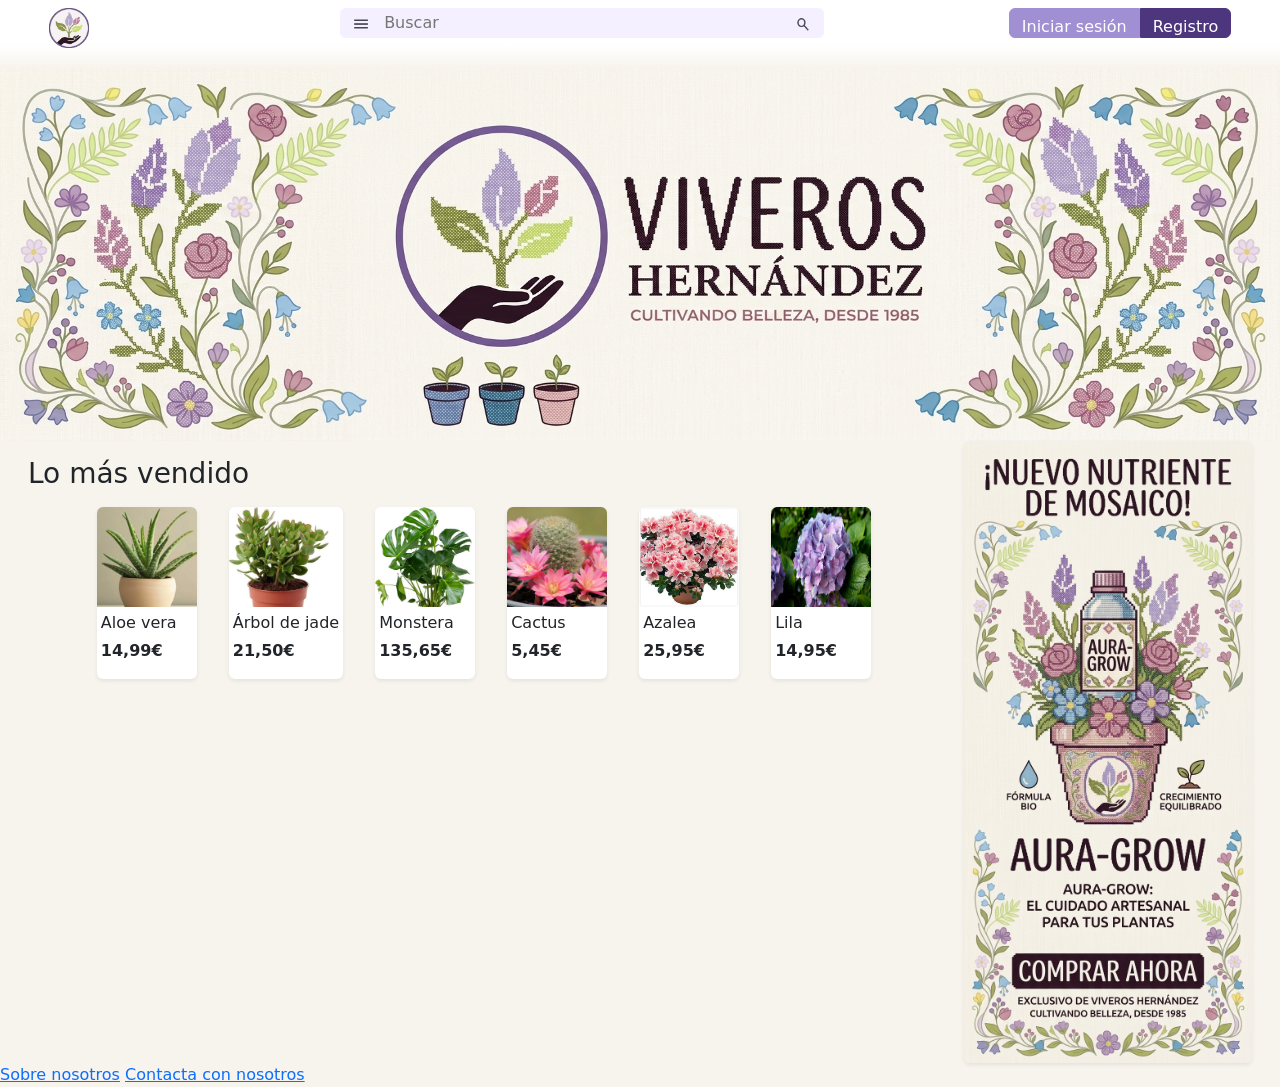
==== index.html @ 1ac14603 "segundo commit" ====
<!DOCTYPE html>
<html lang="es">

<head>
    <meta charset="UTF-8">
    <meta name="viewport" content="width=device-width, initial-scale=1.0">
    <title>Viveros Hernandez</title>
    <link rel="stylesheet" href="scss/styles.css">
</head>

<body>
    <header class="">
        <div id="header-content" class="d-inline-flex w-100 m-0 pt-2 justify-content-center">
            <div class="d-flex col-1">
                <img src="img/logo.png" id="logo" alt="logo">
            </div>
            <div id="search-bar" class="d-flex col-8 justify-content-center">
                <search>
                    <form action="" class="d-flex">
                        <button id="btn-burger" class="search-bar-item border-0 rounded-start" alt="menú desplegable">
                            <img src="img/burger.png" width="30" height="30">
                        </button>
                        <input id="input-search" type="text" placeholder="Buscar" class="search-bar-item border-0">
                        <button id="btn-search" class="search-bar-item border-0 rounded-end" alt="botón de búsqueda">
                            <img src="img/lupa.png" width="30" height="30">
                        </button>
                    </form>
                </search>
            </div>
            <div class="d-flex">
                <button class="btn btn-secondary rounded-end-0">Iniciar sesión</button>
                <button class="btn btn-primary rounded-start-0">Registro</button>
            </div>
        </div>
    </header>
    <main>
        <img src="img/index.jpeg" alt="VIVEROS HERNÁNDEZ. Cultivando belleza, desde 1985" width="100%" class="m-0">
        <div class="row mx-3">
            <div class="col-9">
                <section id="best-sold">
                    <h3 class="mb-0 pt-3">Lo más vendido</h3>
                    <div  class="d-flex flex-wrap justify-content-center">
                        <article class="product-card rounded shadow-sm m-3">
                            <!--TODO: typescript meter alt con el nombre del producto-->
                            <img class="rounded-top img-card" src="img/aloe-vera.png" alt="" width="100" height="100">
                            <p class="p-1 pb-0 mb-1">Aloe vera</p>
                            <p class="px-1 fw-bold">14,99€</p>
                        </article>
                        <article class="product-card rounded shadow-sm m-3">
                            <img class="rounded-top" src="img/arbol-jade.png" alt="" width="100" height="100">
                            <p class="p-1 pb-0 mb-1">Árbol de jade</p>
                            <p class="px-1 mt-0 fw-bold">21,50€</p>
                        </article>
                        <article class="product-card rounded shadow-sm m-3">
                            <img class="rounded-top img-card" src="img/monstera.png" alt="" width="100" height="100">
                            <p class="p-1 pb-0 mb-1">Monstera</p>
                            <p class="px-1 fw-bold">135,65€</p>
                        </article>
                        <article class="product-card rounded shadow-sm m-3">
                            <img class="rounded-top" src="img/cactus.png" alt="" width="100" height="100">
                            <p class="p-1 pb-0 mb-1">Cactus</p>
                            <p class="px-1 fw-bold">5,45€</p>
                        </article>
                        <article class="product-card rounded shadow-sm m-3">
                            <img class="rounded-top img-card" src="img/azalea.png" alt="" width="100" height="100">
                            <p class="p-1 pb-0 mb-1">Azalea</p>
                            <p class="px-1 fw-bold">25,95€</p>
                        </article>
                        <article class="product-card rounded shadow-sm m-3">
                            <img class="rounded-top" src="img/lila.jpg" alt="" width="100" height="100">
                            <p class="p-1 pb-0 mb-1">Lila</p>
                            <p class="px-1 fw-bold">14,95€</p>
                        </article>
                    </div>
                </section>
            </div>
            <div class="col-3">
                <aside>
                    <a href="">
                        <img src="img/add.jpeg" alt="anuncio" class="img-fluid shadow-sm rounded">
                    </a>
                </aside>
            </div>
        </div>
    </main>
    <footer>
        <a href="">Sobre nosotros</a>
        <a href="">Contacta con nosotros</a>
    </footer>
    <script></script>
</body>

</html>
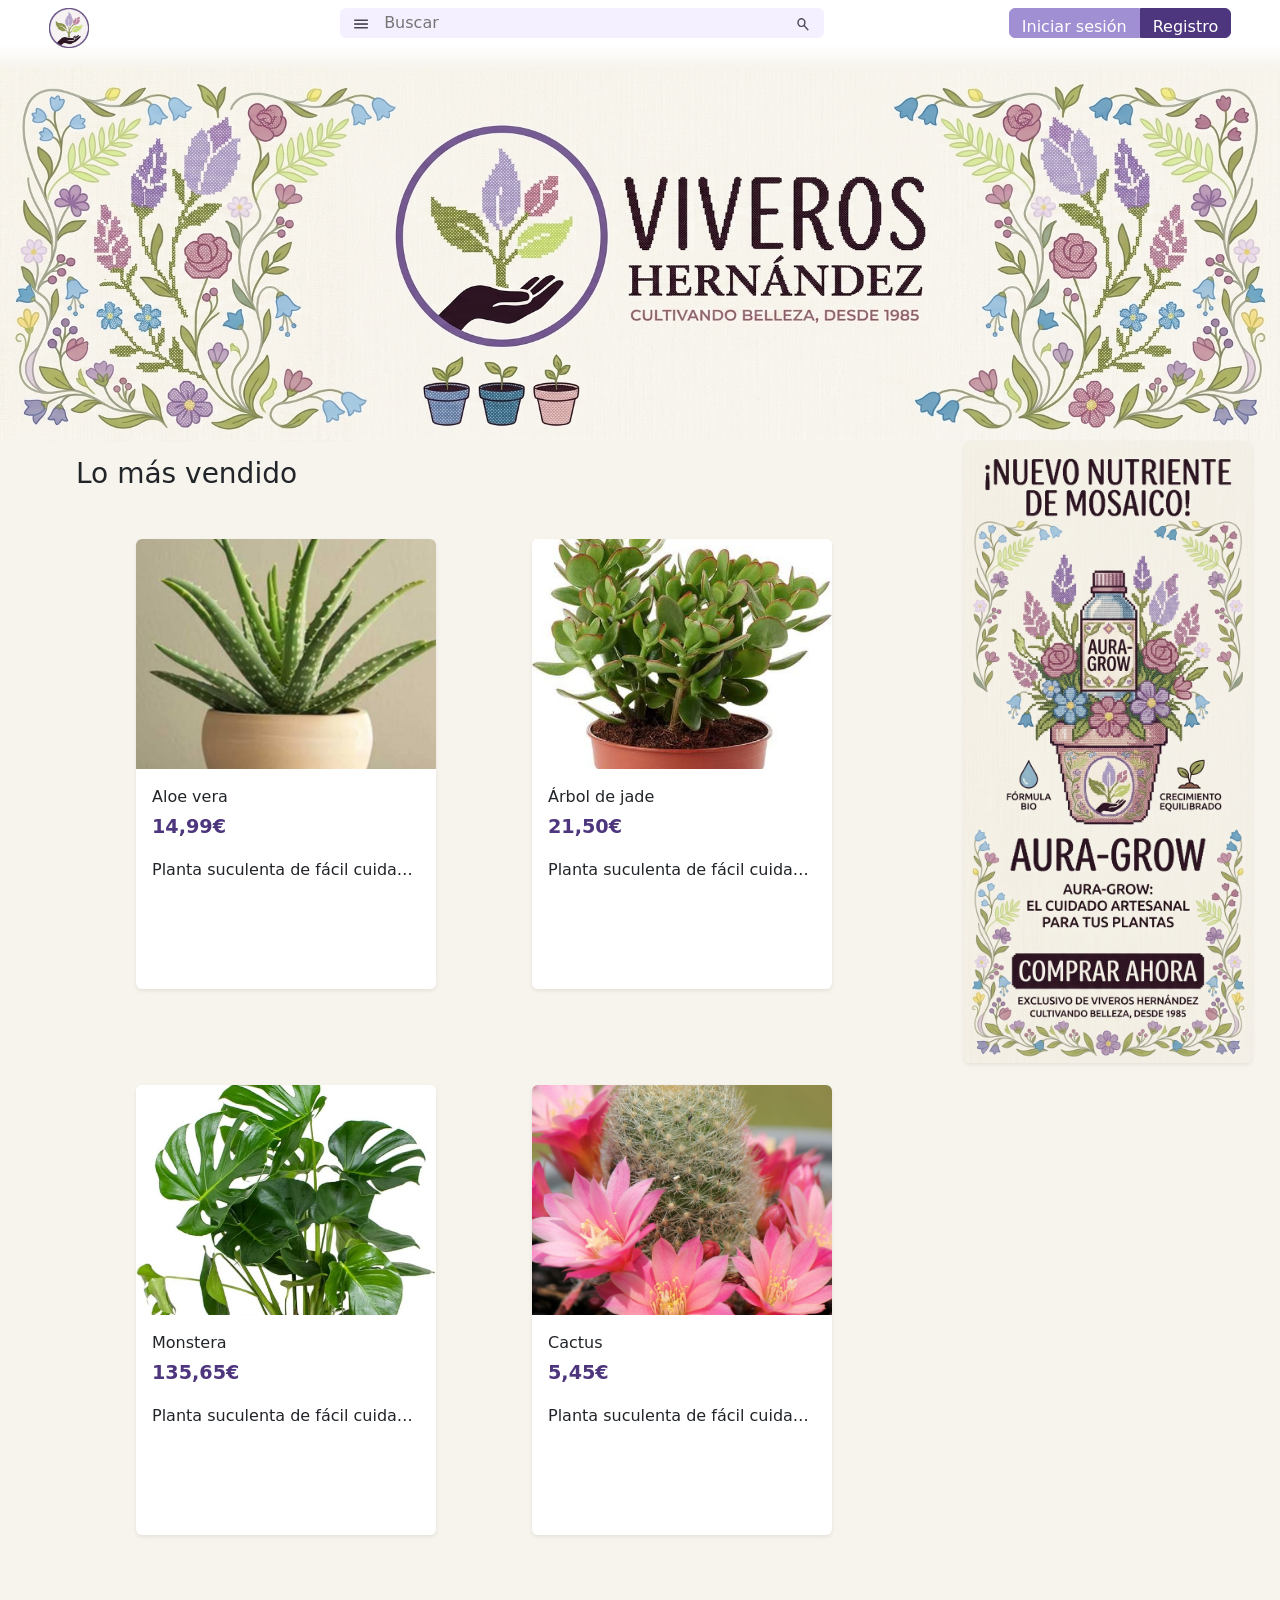
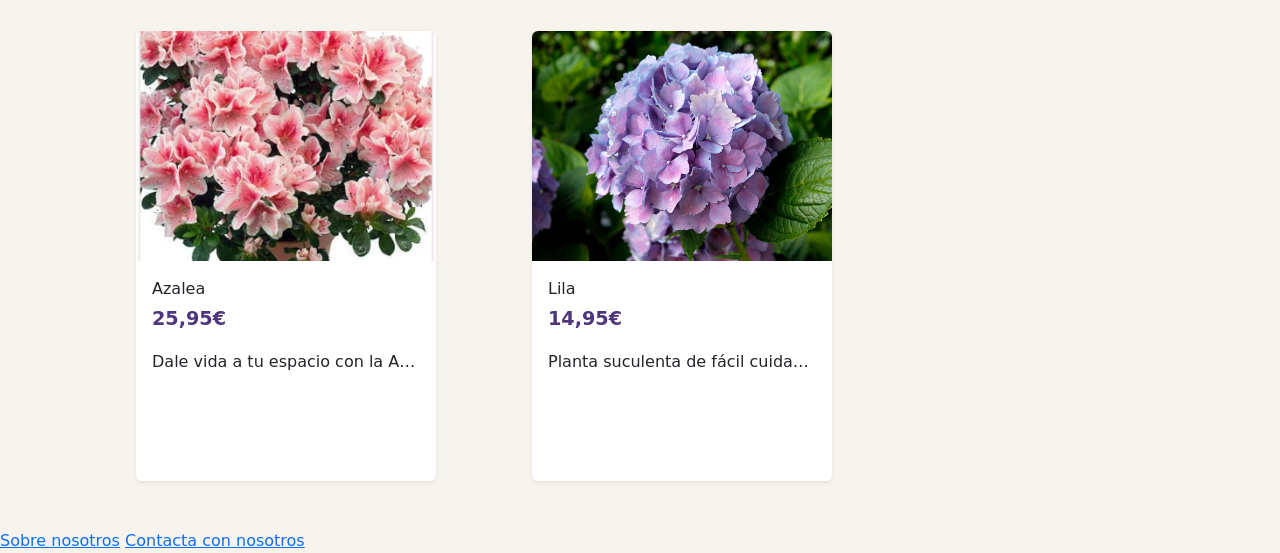
==== commit ee1cf4cd: "tercer commit" ====
--- a/index.html
+++ b/index.html
@@ -38,38 +38,45 @@
         <div class="row mx-3">
             <div class="col-9">
                 <section id="best-sold">
-                    <h3 class="mb-0 pt-3">Lo más vendido</h3>
-                    <div  class="d-flex flex-wrap justify-content-center">
-                        <article class="product-card rounded shadow-sm m-3">
+                    <h3 class="mb-0 ps-5 pt-3">Lo más vendido</h3>
+                    <div class="d-flex flex-wrap justify-content-center">
+                        <article class="product-card rounded shadow-sm m-5">
                             <!--TODO: typescript meter alt con el nombre del producto-->
                             <img class="rounded-top img-card" src="img/aloe-vera.png" alt="" width="100" height="100">
-                            <p class="p-1 pb-0 mb-1">Aloe vera</p>
-                            <p class="px-1 fw-bold">14,99€</p>
+                            <p class="p-3 pb-0 mb-1 card-title">Aloe vera</p>
+                            <p class="px-3 fw-bold card-price">14,99€</p>
+                            <p class="px-3 pt-0 mb-0 text-truncate card-description">Planta suculenta de fácil cuidado, ideal para interiores y exteriores.</p>
                         </article>
-                        <article class="product-card rounded shadow-sm m-3">
-                            <img class="rounded-top" src="img/arbol-jade.png" alt="" width="100" height="100">
-                            <p class="p-1 pb-0 mb-1">Árbol de jade</p>
-                            <p class="px-1 mt-0 fw-bold">21,50€</p>
+                        <article class="product-card rounded shadow-sm m-5">
+                            <img class="rounded-top img-card" src="img/arbol-jade.png" alt="" width="100" height="100">
+                            <p class="p-3 pb-0 mb-1">Árbol de jade</p>
+                            <p class="px-3 fw-bold card-price">21,50€</p>
+                            <p class="px-3 pt-0 mb-0 text-truncate card-description">Planta suculenta de fácil cuidado, ideal para interiores y exteriores.</p>
                         </article>
-                        <article class="product-card rounded shadow-sm m-3">
+                        <article class="product-card rounded shadow-sm m-5">
                             <img class="rounded-top img-card" src="img/monstera.png" alt="" width="100" height="100">
-                            <p class="p-1 pb-0 mb-1">Monstera</p>
-                            <p class="px-1 fw-bold">135,65€</p>
+                            <p class="p-3 pb-0 mb-1 card-title">Monstera</p>
+                            <p class="px-3 fw-bold card-price">135,65€</p>
+                            <p class="px-3 pt-0 mb-0 text-truncate card-description">Planta suculenta de fácil cuidado, ideal para interiores y exteriores.</p>
                         </article>
-                        <article class="product-card rounded shadow-sm m-3">
+                        <article class="product-card rounded shadow-sm m-5">
                             <img class="rounded-top" src="img/cactus.png" alt="" width="100" height="100">
-                            <p class="p-1 pb-0 mb-1">Cactus</p>
-                            <p class="px-1 fw-bold">5,45€</p>
+                            <p class="p-3 pb-0 mb-1 card-title">Cactus</p>
+                            <p class="px-3 fw-bold card-price">5,45€</p>
+                            <p class="px-3 pt-0 mb-0 text-truncate card-description">Planta suculenta de fácil cuidado, ideal para interiores y exteriores.</p>
                         </article>
-                        <article class="product-card rounded shadow-sm m-3">
+                        <article class="product-card rounded shadow-sm m-5">
                             <img class="rounded-top img-card" src="img/azalea.png" alt="" width="100" height="100">
-                            <p class="p-1 pb-0 mb-1">Azalea</p>
-                            <p class="px-1 fw-bold">25,95€</p>
+                            <p class="p-3 pb-0 mb-1 card-title">Azalea</p>
+                            <p class="px-3 fw-bold card-price">25,95€</p>
+                            <p class="px-3 pt-0 mb-0 text-truncate card-description">Dale vida a tu espacio con la Azalea, una planta de floración abundante y colores vibrantes. Es perfecta tanto para terrazas y balcones como para interiores luminosos, destacando por su elegancia natural y su capacidad para
+                                transformar cualquier rincón.</p>
                         </article>
-                        <article class="product-card rounded shadow-sm m-3">
+                        <article class="product-card rounded shadow-sm m-5">
                             <img class="rounded-top" src="img/lila.jpg" alt="" width="100" height="100">
-                            <p class="p-1 pb-0 mb-1">Lila</p>
-                            <p class="px-1 fw-bold">14,95€</p>
+                            <p class="p-3 pb-0 mb-1 card-title">Lila</p>
+                            <p class="px-3 fw-bold card-price">14,95€</p>
+                            <p class="px-3 pt-0 mb-0 text-truncate card-description">Planta suculenta de fácil cuidado, ideal para interiores y exteriores.</p>
                         </article>
                     </div>
                 </section>
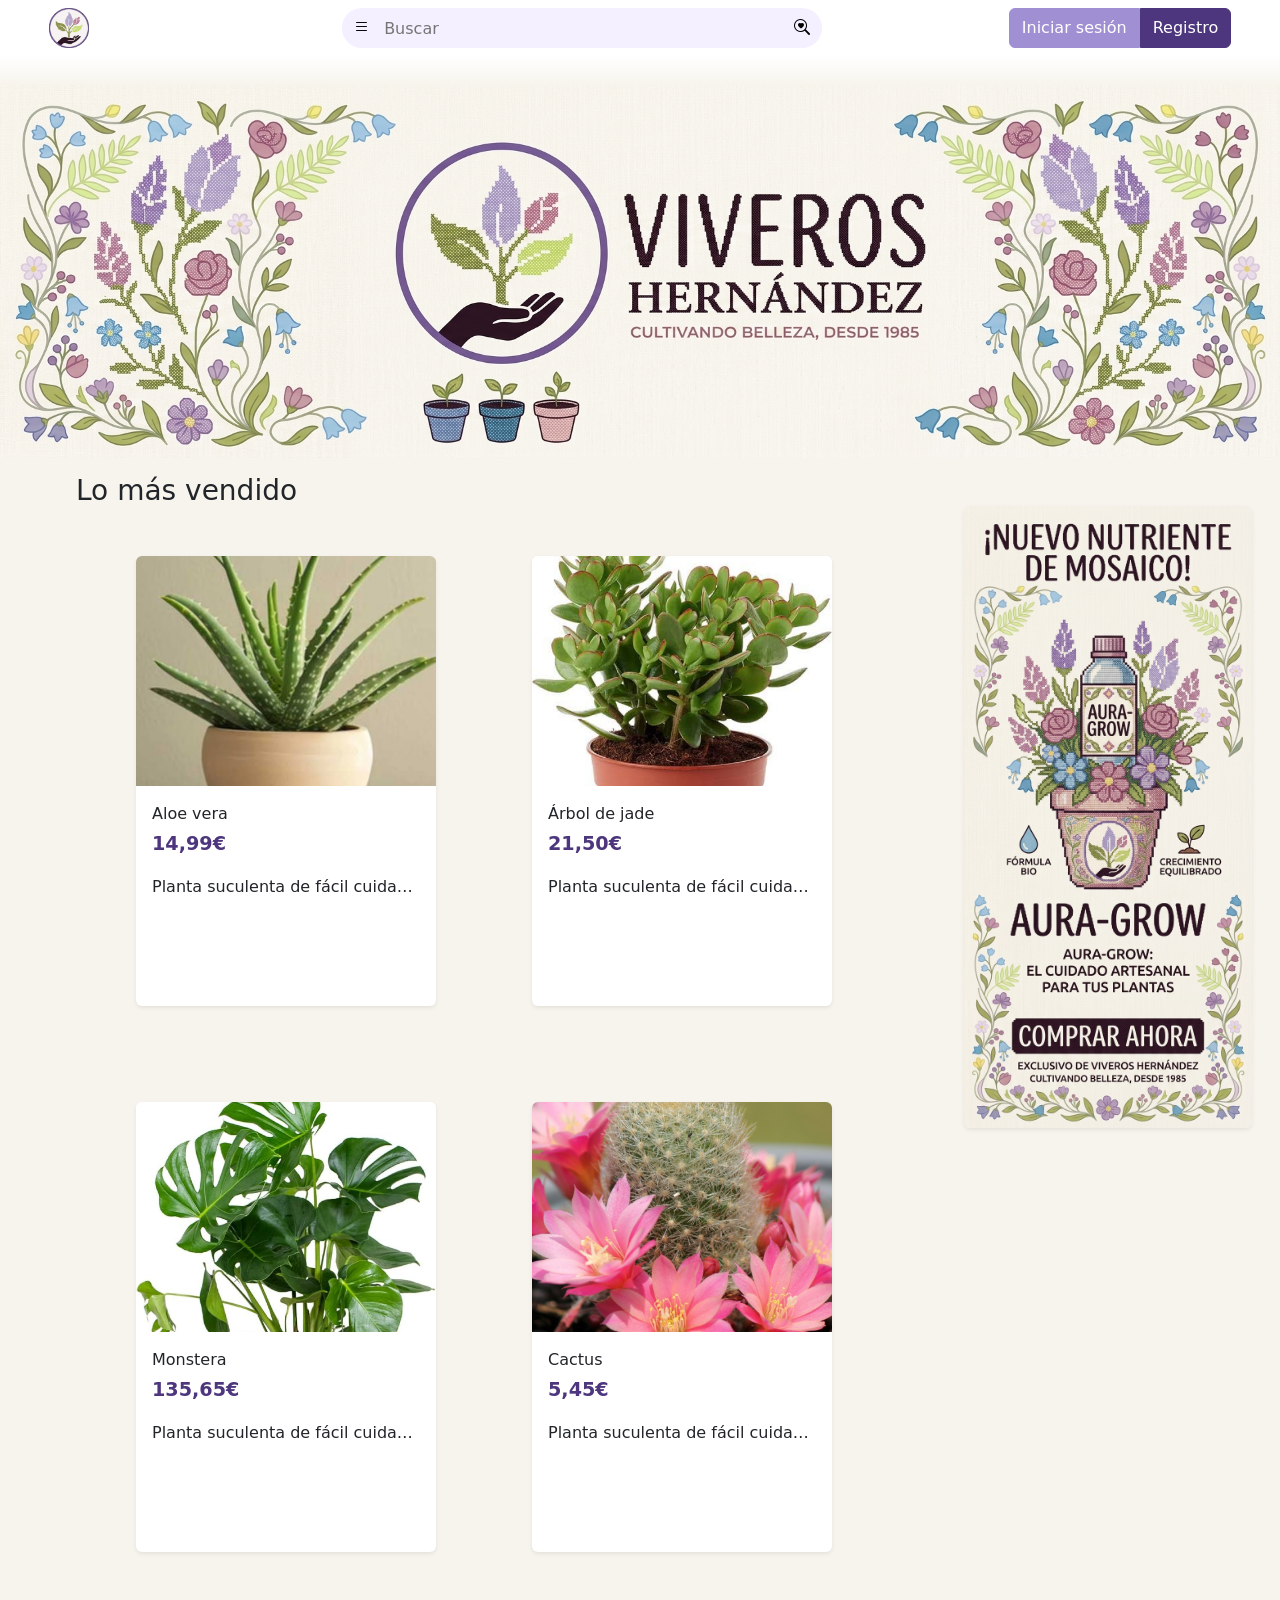
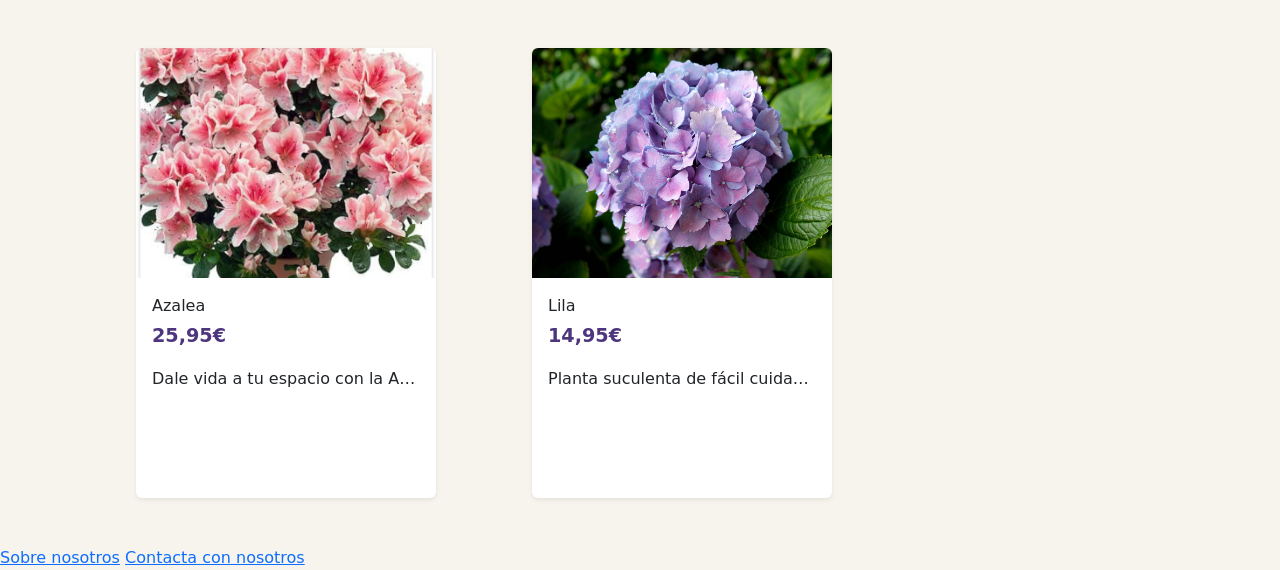
==== commit 71450f94: "index" ====
--- a/index.html
+++ b/index.html
@@ -5,33 +5,34 @@
     <meta charset="UTF-8">
     <meta name="viewport" content="width=device-width, initial-scale=1.0">
     <title>Viveros Hernandez</title>
-    <link rel="stylesheet" href="scss/styles.css">
+    <link rel="stylesheet" href="css/styles.css">
+    <link href="https://cdn.jsdelivr.net/npm/bootstrap-icons@1.13.2/font/bootstrap-icons.min.css" rel="stylesheet">
 </head>
 
 <body>
-    <header class="">
-        <div id="header-content" class="d-inline-flex w-100 m-0 pt-2 justify-content-center">
-            <div class="d-flex col-1">
-                <img src="img/logo.png" id="logo" alt="logo">
-            </div>
-            <div id="search-bar" class="d-flex col-8 justify-content-center">
-                <search>
-                    <form action="" class="d-flex">
-                        <button id="btn-burger" class="search-bar-item border-0 rounded-start" alt="menú desplegable">
-                            <img src="img/burger.png" width="30" height="30">
-                        </button>
-                        <input id="input-search" type="text" placeholder="Buscar" class="search-bar-item border-0">
-                        <button id="btn-search" class="search-bar-item border-0 rounded-end" alt="botón de búsqueda">
-                            <img src="img/lupa.png" width="30" height="30">
-                        </button>
-                    </form>
-                </search>
-            </div>
-            <div class="d-flex">
-                <button class="btn btn-secondary rounded-end-0">Iniciar sesión</button>
-                <button class="btn btn-primary rounded-start-0">Registro</button>
-            </div>
+    <header id="header-content" class="m-0 d-inline-flex w-100 m-0 pt-2 justify-content-center">
+        <div class="d-flex col-1">
+            <img src="img/logo.png" id="logo" alt="logo">
         </div>
+        <div id="search-bar" class="d-flex col-8 justify-content-center">
+            <search>
+                <form action="" class="d-flex">
+                    <button id="btn-burger" class="search-bar-item border-0 rounded-start-pill" alt="menú desplegable">
+                        <i class="bi bi-list"></i>
+                    </button>
+                    <!--TODO Meter validación de formulario a la barra de búsqueda-->
+                    <input id="input-search" type="text" placeholder="Buscar" class="search-bar-item border-0">
+                    <button id="btn-search" class="search-bar-item border-0 rounded-end-pill" alt="botón de búsqueda">
+                        <i class="bi bi-search-heart"></i>
+                    </button>
+                </form>
+            </search>
+        </div>
+        <div class="d-flex">
+            <button class="btn btn-secondary rounded-end-0">Iniciar sesión</button>
+            <button class="btn btn-primary rounded-start-0">Registro</button>
+        </div>
+
     </header>
     <main>
         <img src="img/index.jpeg" alt="VIVEROS HERNÁNDEZ. Cultivando belleza, desde 1985" width="100%" class="m-0">
@@ -82,7 +83,7 @@
                 </section>
             </div>
             <div class="col-3">
-                <aside>
+                <aside class="position-sticky sticky-top mt-5">
                     <a href="">
                         <img src="img/add.jpeg" alt="anuncio" class="img-fluid shadow-sm rounded">
                     </a>
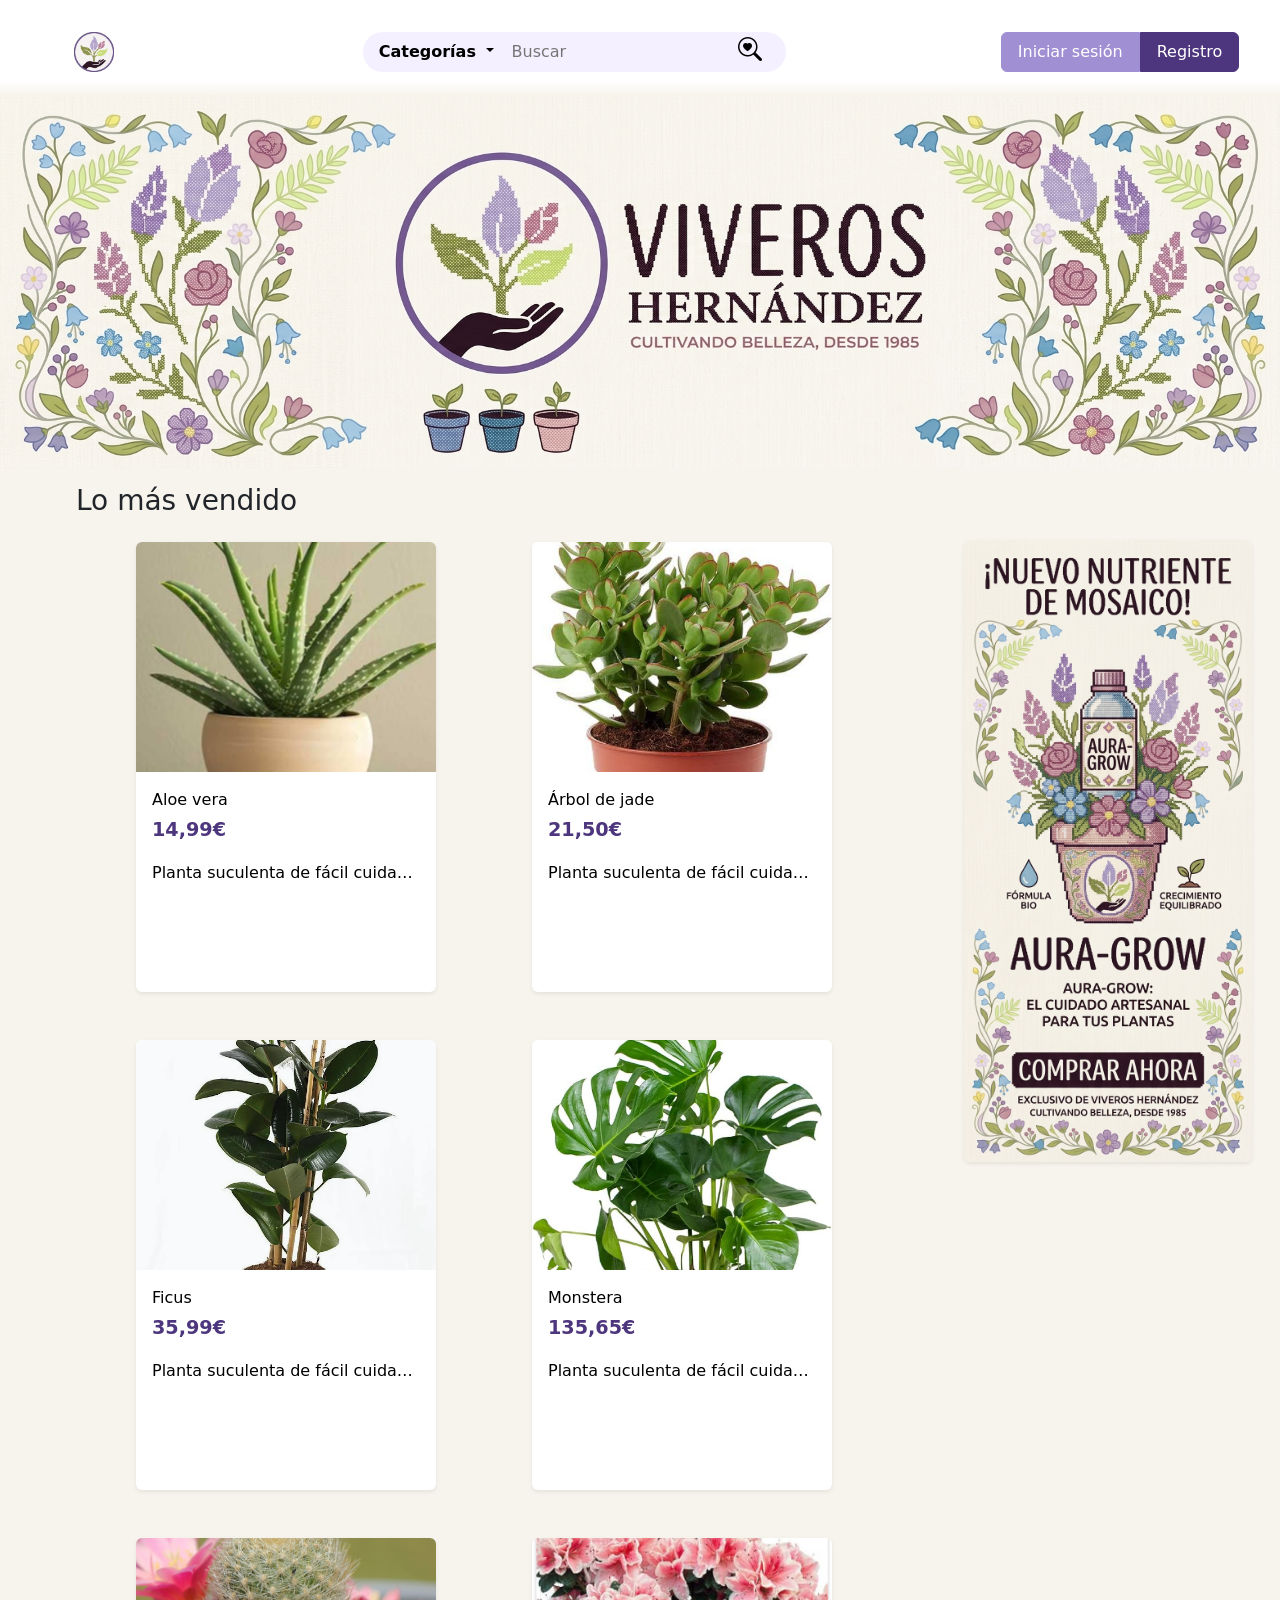
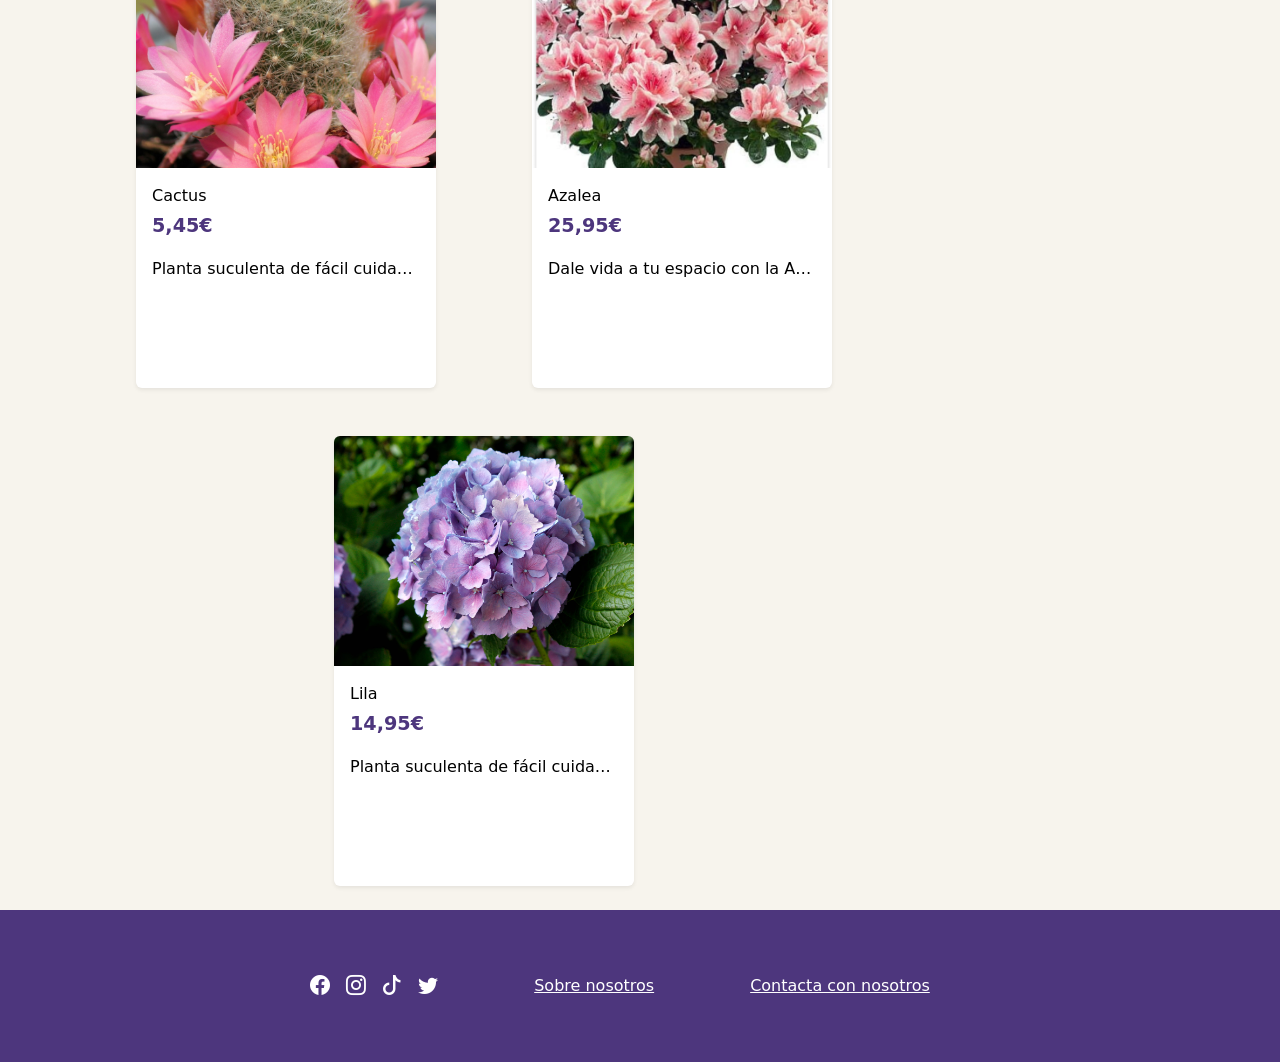
==== commit af89a1ba: "primera entrega" ====
--- a/index.html
+++ b/index.html
@@ -10,29 +10,65 @@
 </head>
 
 <body>
-    <header id="header-content" class="m-0 d-inline-flex w-100 m-0 pt-2 justify-content-center">
-        <div class="d-flex col-1">
-            <img src="img/logo.png" id="logo" alt="logo">
+    <header id="header-content" class="m-0 d-inline-flex w-100 pt-2 justify-content-center align-items-center">
+        <!-- Logo -->
+        <div class="d-flex col-1 justify-content-center">
+            <a href="index.html">
+                <img src="img/logo.png" id="logo" alt="logo">
+            </a>
         </div>
+
+        <!-- Barra de búsqueda -->
         <div id="search-bar" class="d-flex col-8 justify-content-center">
-            <search>
-                <form action="" class="d-flex">
-                    <button id="btn-burger" class="search-bar-item border-0 rounded-start-pill" alt="menú desplegable">
-                        <i class="bi bi-list"></i>
-                    </button>
+            <search class="w-100">
+                <form action="" class="d-flex align-items-center justify-content-center">
+                    <!-- Desplegables de Categorías (Uno para versión móvil y otro para versión escritorio) -->
+                    <div id="dropdown-menu-sm" class="dropdown">
+                        <button id="btn-burger" type="button" class="d-flex align-items-center search-bar-item border-0 rounded-start-pill px-3 btn btn-secondary text-black" data-bs-toggle="dropdown" aria-haspopup="true" aria-expanded="false">
+                            <i class="bi bi-list"></i>
+                        </button>
+                        <div class="dropdown-menu" aria-labelledby="btn-categories">
+                            <a class="dropdown-item" href="#">Todas las categorías</a>
+                            <a class="dropdown-item" href="#">Plantas de interior</a>
+                            <a class="dropdown-item" href="#">Plantas de exterior</a>
+                            <a class="dropdown-item" href="#">Semillas</a>
+                            <a class="dropdown-item" href="#">Sustratos y abonos</a>
+                        </div>
+                    </div>
+                    <div id="dropdown-menu-lg" class="dropdown">
+                        <button id="btn-categories" type="button" class="search-bar-item border-0 rounded-start-pill fw-bold px-3 btn btn-secondary dropdown-toggle text-black" data-bs-toggle="dropdown" aria-haspopup="true" aria-expanded="false">
+                            Categorías
+                        </button>
+                        <div class="dropdown-menu" aria-labelledby="btn-categories">
+                            <a class="dropdown-item" href="#">Todas las categorías</a>
+                            <a class="dropdown-item" href="#">Plantas de interior</a>
+                            <a class="dropdown-item" href="#">Plantas de exterior</a>
+                            <a class="dropdown-item" href="#">Semillas</a>
+                            <a class="dropdown-item" href="#">Sustratos y abonos</a>
+                        </div>
+                    </div>
+
                     <!--TODO Meter validación de formulario a la barra de búsqueda-->
-                    <input id="input-search" type="text" placeholder="Buscar" class="search-bar-item border-0">
-                    <button id="btn-search" class="search-bar-item border-0 rounded-end-pill" alt="botón de búsqueda">
+                    <input id="input-search" type="text" placeholder="Buscar" class="search-bar-item border-0" aria-label="Campo de búsqueda">
+                    <button id="btn-search" class="d-flex align-items-center search-bar-item border-0 rounded-end-pill px-3 btn btn-secondary text-black" type="submit">
                         <i class="bi bi-search-heart"></i>
                     </button>
                 </form>
             </search>
         </div>
-        <div class="d-flex">
-            <button class="btn btn-secondary rounded-end-0">Iniciar sesión</button>
-            <button class="btn btn-primary rounded-start-0">Registro</button>
+
+        <!-- Botones de sesión / login -->
+        <div id="login" class="p-0 m-0 d-flex align-items-center">
+            <button class="btn btn-secondary rounded-circle p-0 d-flex align-items-center justify-content-center">
+                <i class="bi bi-person-circle"></i>
+            </button>
+            <button class="btn btn-secondary rounded-end-0 px-3">
+                Iniciar sesión
+            </button>
+            <button class="btn btn-primary rounded-start-0 px-3">
+                Registro
+            </button>
         </div>
-
     </header>
     <main>
         <img src="img/index.jpeg" alt="VIVEROS HERNÁNDEZ. Cultivando belleza, desde 1985" width="100%" class="m-0">
@@ -41,61 +77,99 @@
                 <section id="best-sold">
                     <h3 class="mb-0 ps-5 pt-3">Lo más vendido</h3>
                     <div class="d-flex flex-wrap justify-content-center">
-                        <article class="product-card rounded shadow-sm m-5">
-                            <!--TODO: typescript meter alt con el nombre del producto-->
-                            <img class="rounded-top img-card" src="img/aloe-vera.png" alt="" width="100" height="100">
-                            <p class="p-3 pb-0 mb-1 card-title">Aloe vera</p>
-                            <p class="px-3 fw-bold card-price">14,99€</p>
-                            <p class="px-3 pt-0 mb-0 text-truncate card-description">Planta suculenta de fácil cuidado, ideal para interiores y exteriores.</p>
-                        </article>
-                        <article class="product-card rounded shadow-sm m-5">
-                            <img class="rounded-top img-card" src="img/arbol-jade.png" alt="" width="100" height="100">
-                            <p class="p-3 pb-0 mb-1">Árbol de jade</p>
-                            <p class="px-3 fw-bold card-price">21,50€</p>
-                            <p class="px-3 pt-0 mb-0 text-truncate card-description">Planta suculenta de fácil cuidado, ideal para interiores y exteriores.</p>
-                        </article>
-                        <article class="product-card rounded shadow-sm m-5">
-                            <img class="rounded-top img-card" src="img/monstera.png" alt="" width="100" height="100">
-                            <p class="p-3 pb-0 mb-1 card-title">Monstera</p>
-                            <p class="px-3 fw-bold card-price">135,65€</p>
-                            <p class="px-3 pt-0 mb-0 text-truncate card-description">Planta suculenta de fácil cuidado, ideal para interiores y exteriores.</p>
-                        </article>
-                        <article class="product-card rounded shadow-sm m-5">
-                            <img class="rounded-top" src="img/cactus.png" alt="" width="100" height="100">
-                            <p class="p-3 pb-0 mb-1 card-title">Cactus</p>
-                            <p class="px-3 fw-bold card-price">5,45€</p>
-                            <p class="px-3 pt-0 mb-0 text-truncate card-description">Planta suculenta de fácil cuidado, ideal para interiores y exteriores.</p>
-                        </article>
-                        <article class="product-card rounded shadow-sm m-5">
-                            <img class="rounded-top img-card" src="img/azalea.png" alt="" width="100" height="100">
-                            <p class="p-3 pb-0 mb-1 card-title">Azalea</p>
-                            <p class="px-3 fw-bold card-price">25,95€</p>
-                            <p class="px-3 pt-0 mb-0 text-truncate card-description">Dale vida a tu espacio con la Azalea, una planta de floración abundante y colores vibrantes. Es perfecta tanto para terrazas y balcones como para interiores luminosos, destacando por su elegancia natural y su capacidad para
-                                transformar cualquier rincón.</p>
-                        </article>
-                        <article class="product-card rounded shadow-sm m-5">
-                            <img class="rounded-top" src="img/lila.jpg" alt="" width="100" height="100">
-                            <p class="p-3 pb-0 mb-1 card-title">Lila</p>
-                            <p class="px-3 fw-bold card-price">14,95€</p>
-                            <p class="px-3 pt-0 mb-0 text-truncate card-description">Planta suculenta de fácil cuidado, ideal para interiores y exteriores.</p>
-                        </article>
+                        <a href="" class="text-decoration-none text-black">
+                            <article class=" rounded shadow-sm mx-5 my-4">
+                                <!--TODO: typescript meter aria-label con el nombre del producto-->
+                                <img class="rounded-top img-card" src="img/aloe-vera.png" alt="Aloe vera" width="100" height="100">
+                                <p class="p-3 pb-0 mb-1 card-title">Aloe vera</p>
+                                <p class="px-3 fw-bold card-price">14,99€</p>
+                                <p class="px-3 pt-0 mb-0 text-truncate card-description">Planta suculenta de fácil cuidado, ideal para interiores y exteriores.</p>
+                            </article>
+                        </a>
+                        <a href="" class="text-decoration-none text-black">
+                            <article class=" rounded shadow-sm mx-5 my-4">
+                                <img class="rounded-top img-card" src="img/arbol-jade.png" alt="Árbol de jade" width="100" height="100">
+                                <p class="p-3 pb-0 mb-1 card-title">Árbol de jade</p>
+                                <p class="px-3 fw-bold card-price">21,50€</p>
+                                <p class="px-3 pt-0 mb-0 text-truncate card-description">Planta suculenta de fácil cuidado, ideal para interiores y exteriores.</p>
+                            </article>
+                        </a>
+                        <a href="" class="text-decoration-none text-black">
+                            <article class=" rounded shadow-sm mx-5 my-4">
+                                <img class="rounded-top img-card" src="img/ficus.png" alt="Ficus" width="100" height="100">
+                                <p class="p-3 pb-0 mb-1 card-title">Ficus</p>
+                                <p class="px-3 fw-bold card-price">35,99€</p>
+                                <p class="px-3 pt-0 mb-0 text-truncate card-description">Planta suculenta de fácil cuidado, ideal para interiores y exteriores.</p>
+                            </article>
+                        </a>
+                        <a href="" class="text-decoration-none text-black">
+                            <article class=" rounded shadow-sm mx-5 my-4">
+                                <img class="rounded-top img-card" src="img/monstera.png" alt="Monstera" width="100" height="100">
+                                <p class="p-3 pb-0 mb-1 card-title">Monstera</p>
+                                <p class="px-3 fw-bold card-price">135,65€</p>
+                                <p class="px-3 pt-0 mb-0 text-truncate card-description">Planta suculenta de fácil cuidado, ideal para interiores y exteriores.</p>
+                            </article>
+                        </a>
+                        <a href="" class="text-decoration-none text-black">
+                            <article class=" rounded shadow-sm mx-5 my-4">
+                                <img class="rounded-top img-card" src="img/cactus.png" alt="Cactus" width="100" height="100">
+                                <p class="p-3 pb-0 mb-1 card-title">Cactus</p>
+                                <p class="px-3 fw-bold card-price">5,45€</p>
+                                <p class="px-3 pt-0 mb-0 text-truncate card-description">Planta suculenta de fácil cuidado, ideal para interiores y exteriores.</p>
+                            </article>
+                        </a>
+                        <a href="" class="text-decoration-none text-black">
+                            <article class=" rounded shadow-sm mx-5 my-4">
+                                <img class="rounded-top img-card" src="img/azalea.png" alt="Azalea" width="100" height="100">
+                                <p class="p-3 pb-0 mb-1 card-title">Azalea</p>
+                                <p class="px-3 fw-bold card-price">25,95€</p>
+                                <p class="px-3 pt-0 mb-0 text-truncate card-description">Dale vida a tu espacio con la Azalea, una planta de floración abundante y colores vibrantes. Es perfecta tanto para terrazas y balcones como para interiores luminosos, destacando por su elegancia natural y su capacidad para
+                                    transformar cualquier rincón.</p>
+                            </article>
+                        </a>
+                        <a href="" class="text-decoration-none text-black">
+                            <article class=" rounded shadow-sm mx-5 my-4">
+                                <img class="rounded-top img-card" src="img/lila.jpg" alt="Lila" width="100" height="100">
+                                <p class="p-3 pb-0 mb-1 card-title">Lila</p>
+                                <p class="px-3 fw-bold card-price">14,95€</p>
+                                <p class="px-3 pt-0 mb-0 text-truncate card-description">Planta suculenta de fácil cuidado, ideal para interiores y exteriores.</p>
+                            </article>
+                        </a>
                     </div>
                 </section>
             </div>
             <div class="col-3">
                 <aside class="position-sticky sticky-top mt-5">
                     <a href="">
-                        <img src="img/add.jpeg" alt="anuncio" class="img-fluid shadow-sm rounded">
+                        <img src="img/add.jpeg" alt="anuncio" class="img-fluid shadow-sm rounded mt-4">
                     </a>
                 </aside>
             </div>
         </div>
     </main>
-    <footer>
-        <a href="">Sobre nosotros</a>
-        <a href="">Contacta con nosotros</a>
+    <footer class="d-flex justify-content-center align-items-center p-3 flex-wrap">
+        <a href="">
+            <i class="bi bi-facebook text-white fs-5 p-2"></i>
+        </a>
+        <a href="">
+            <i class="bi bi-instagram text-white fs-5 p-2"></i>
+        </a>
+        <a href="">
+            <i class="bi bi-tiktok text-white fs-5 p-2"></i>
+        </a>
+        <a href="">
+            <i class="bi bi-twitter text-white fs-5 p-2 pe-5"></i>
+        </a>
+
+        <a href="sobre-nosotros.html" class="text-white p-5">Sobre nosotros</a>
+
+        <a href="contacto.html" class="text-white p-5">Contacta con nosotros</a>
     </footer>
-    <script></script>
+    <!-- REFERENCIAS LOCALES -->
+    <!-- 1. JS de Bootstrap (Asegúrate de usar bootstrap.bundle.js para incluir Popper.js, necesario para dropdowns) -->
+    <script src="js/bootstrap.bundle.min.js"></script>
+    <!-- 2. Tu script de lógica personalizada -->
+    <script src="js/script.js"></script>
 </body>
 
 </html>
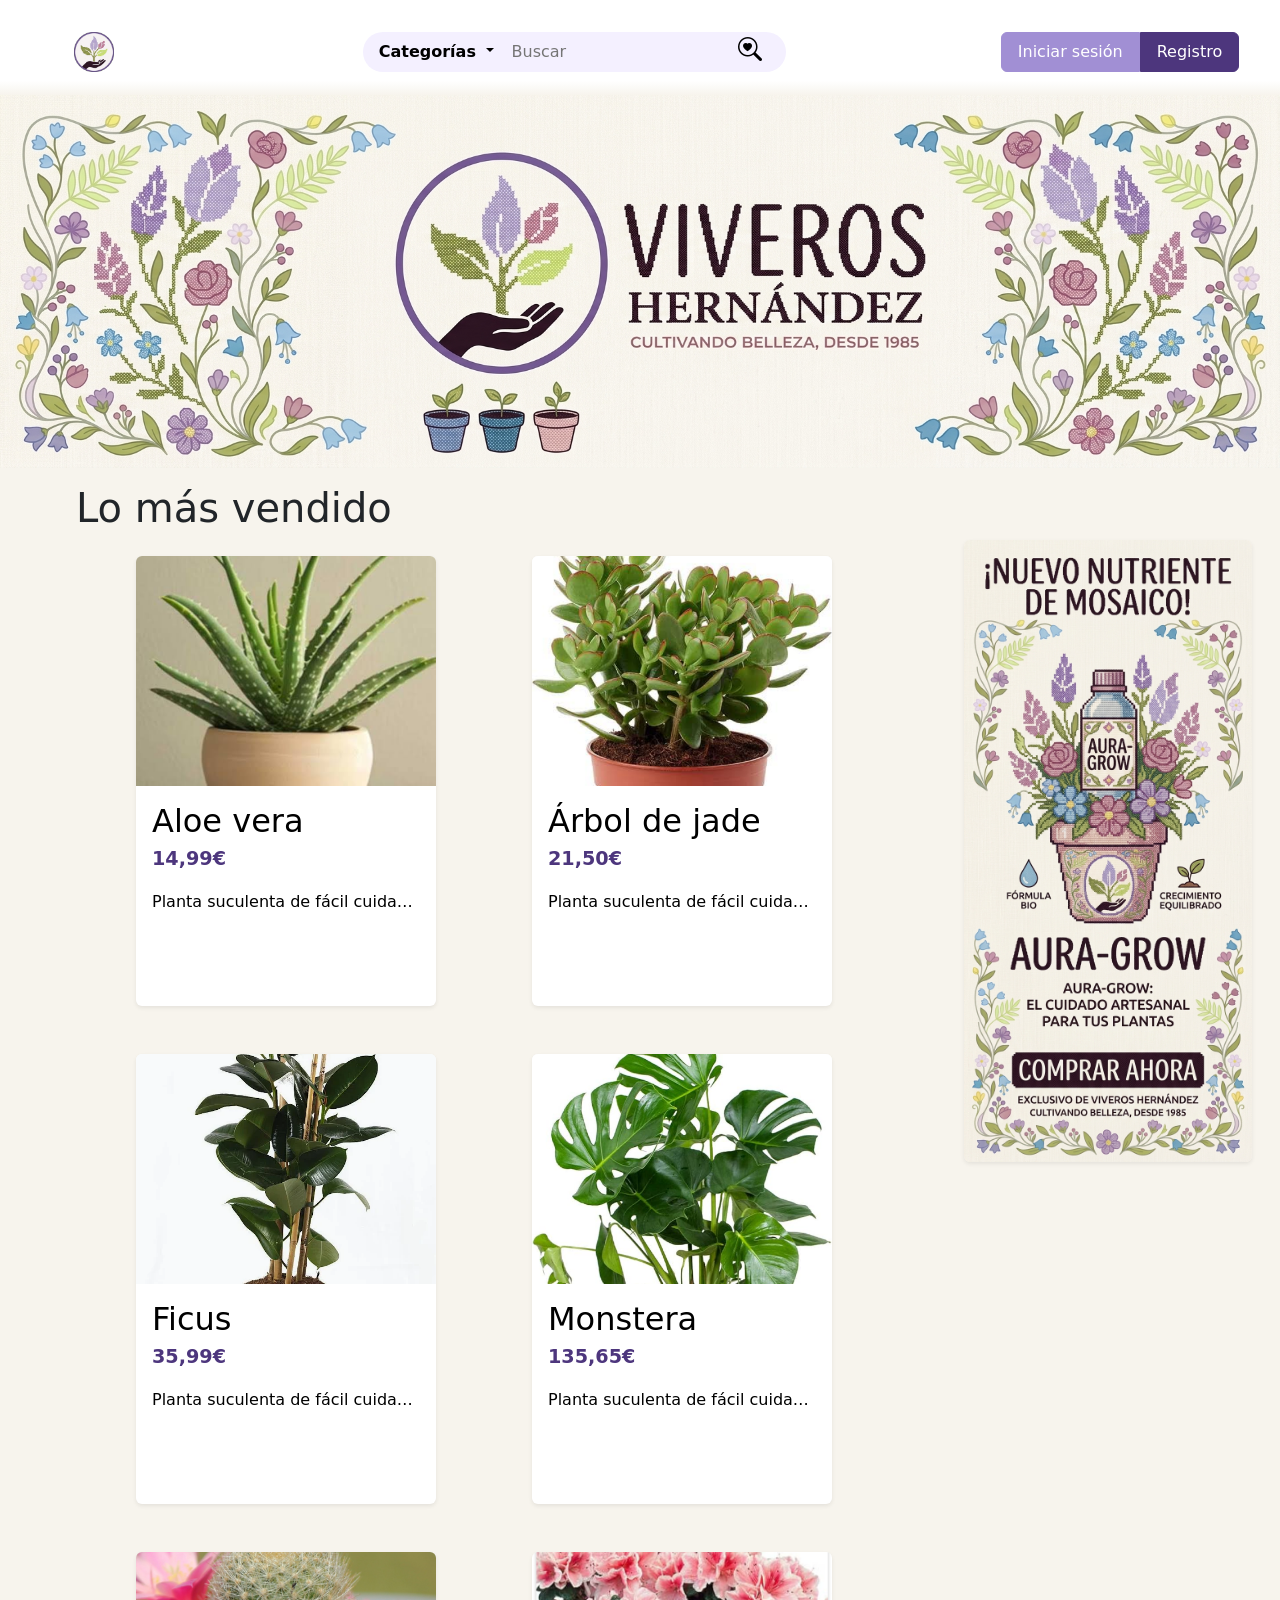
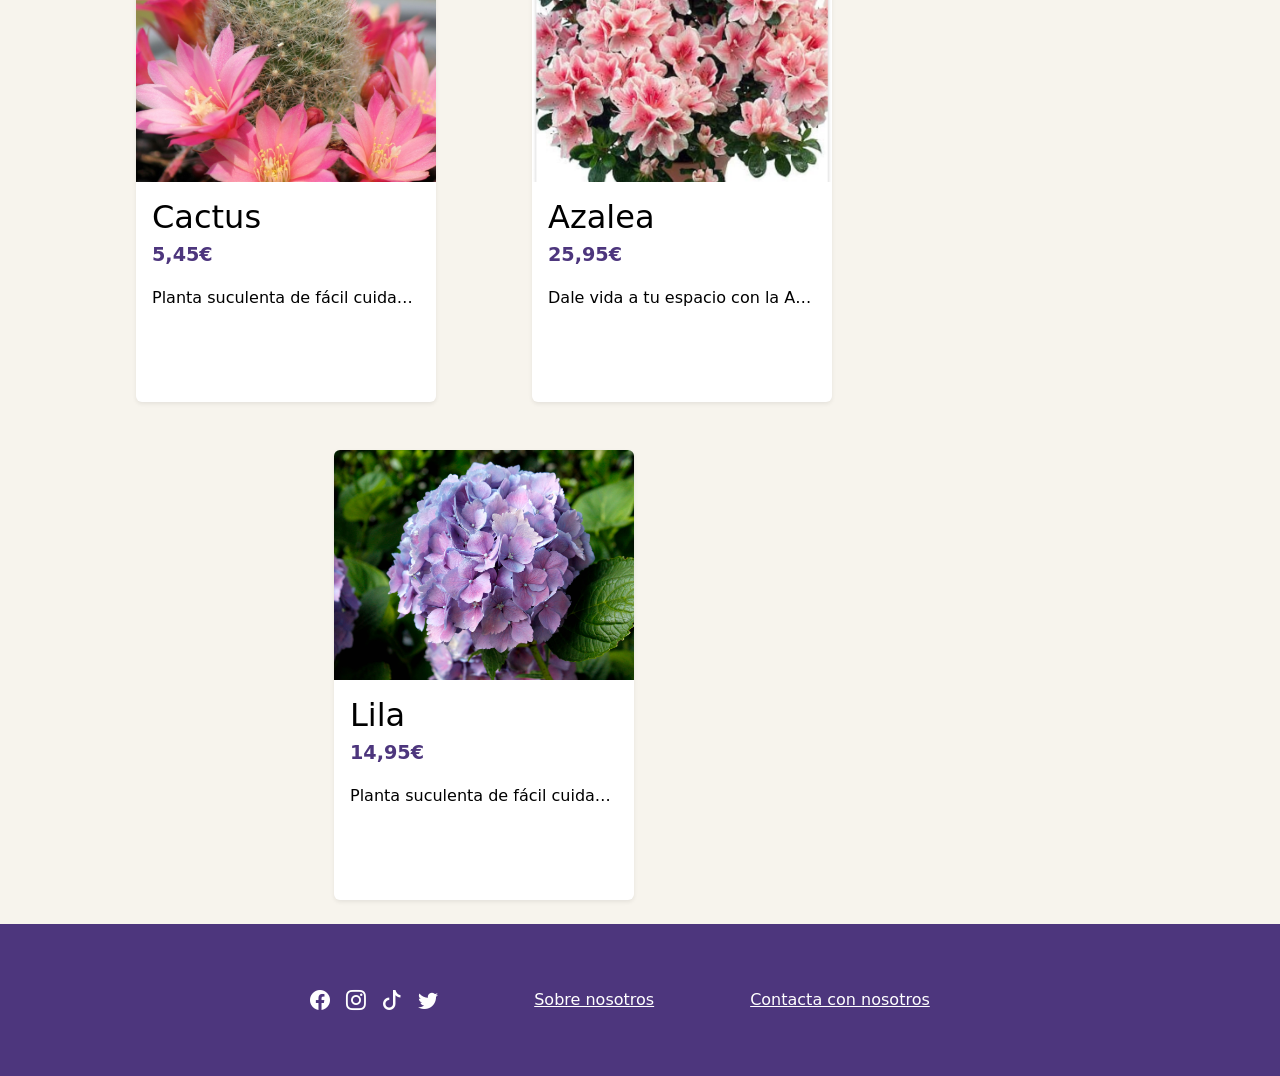
==== commit f1261510: "README" ====
--- a/index.html
+++ b/index.html
@@ -21,13 +21,13 @@
         <!-- Barra de búsqueda -->
         <div id="search-bar" class="d-flex col-8 justify-content-center">
             <search class="w-100">
-                <form action="" class="d-flex align-items-center justify-content-center">
+                <form class="d-flex align-items-center justify-content-center"><!--TODO: Poner action=""-->
                     <!-- Desplegables de Categorías (Uno para versión móvil y otro para versión escritorio) -->
                     <div id="dropdown-menu-sm" class="dropdown">
                         <button id="btn-burger" type="button" class="d-flex align-items-center search-bar-item border-0 rounded-start-pill px-3 btn btn-secondary text-black" data-bs-toggle="dropdown" aria-haspopup="true" aria-expanded="false">
                             <i class="bi bi-list"></i>
                         </button>
-                        <div class="dropdown-menu" aria-labelledby="btn-categories">
+                        <div class="dropdown-menu">
                             <a class="dropdown-item" href="#">Todas las categorías</a>
                             <a class="dropdown-item" href="#">Plantas de interior</a>
                             <a class="dropdown-item" href="#">Plantas de exterior</a>
@@ -39,7 +39,7 @@
                         <button id="btn-categories" type="button" class="search-bar-item border-0 rounded-start-pill fw-bold px-3 btn btn-secondary dropdown-toggle text-black" data-bs-toggle="dropdown" aria-haspopup="true" aria-expanded="false">
                             Categorías
                         </button>
-                        <div class="dropdown-menu" aria-labelledby="btn-categories">
+                        <div class="dropdown-menu">
                             <a class="dropdown-item" href="#">Todas las categorías</a>
                             <a class="dropdown-item" href="#">Plantas de interior</a>
                             <a class="dropdown-item" href="#">Plantas de exterior</a>
@@ -71,17 +71,17 @@
         </div>
     </header>
     <main>
-        <img src="img/index.jpeg" alt="VIVEROS HERNÁNDEZ. Cultivando belleza, desde 1985" width="100%" class="m-0">
+        <img src="img/index.jpeg" alt="VIVEROS HERNÁNDEZ. Cultivando belleza, desde 1985" class="m-0">
         <div class="row mx-3">
             <div class="col-9">
                 <section id="best-sold">
-                    <h3 class="mb-0 ps-5 pt-3">Lo más vendido</h3>
+                    <h1 class="mb-0 ps-5 pt-3">Lo más vendido</h1>
                     <div class="d-flex flex-wrap justify-content-center">
                         <a href="" class="text-decoration-none text-black">
                             <article class=" rounded shadow-sm mx-5 my-4">
                                 <!--TODO: typescript meter aria-label con el nombre del producto-->
                                 <img class="rounded-top img-card" src="img/aloe-vera.png" alt="Aloe vera" width="100" height="100">
-                                <p class="p-3 pb-0 mb-1 card-title">Aloe vera</p>
+                                <h2 class="p-3 pb-0 mb-1 card-title">Aloe vera</h2>
                                 <p class="px-3 fw-bold card-price">14,99€</p>
                                 <p class="px-3 pt-0 mb-0 text-truncate card-description">Planta suculenta de fácil cuidado, ideal para interiores y exteriores.</p>
                             </article>
@@ -89,7 +89,7 @@
                         <a href="" class="text-decoration-none text-black">
                             <article class=" rounded shadow-sm mx-5 my-4">
                                 <img class="rounded-top img-card" src="img/arbol-jade.png" alt="Árbol de jade" width="100" height="100">
-                                <p class="p-3 pb-0 mb-1 card-title">Árbol de jade</p>
+                                <h2 class="p-3 pb-0 mb-1 card-title">Árbol de jade</h2>
                                 <p class="px-3 fw-bold card-price">21,50€</p>
                                 <p class="px-3 pt-0 mb-0 text-truncate card-description">Planta suculenta de fácil cuidado, ideal para interiores y exteriores.</p>
                             </article>
@@ -97,7 +97,7 @@
                         <a href="" class="text-decoration-none text-black">
                             <article class=" rounded shadow-sm mx-5 my-4">
                                 <img class="rounded-top img-card" src="img/ficus.png" alt="Ficus" width="100" height="100">
-                                <p class="p-3 pb-0 mb-1 card-title">Ficus</p>
+                                <h2 class="p-3 pb-0 mb-1 card-title">Ficus</h2>
                                 <p class="px-3 fw-bold card-price">35,99€</p>
                                 <p class="px-3 pt-0 mb-0 text-truncate card-description">Planta suculenta de fácil cuidado, ideal para interiores y exteriores.</p>
                             </article>
@@ -105,7 +105,7 @@
                         <a href="" class="text-decoration-none text-black">
                             <article class=" rounded shadow-sm mx-5 my-4">
                                 <img class="rounded-top img-card" src="img/monstera.png" alt="Monstera" width="100" height="100">
-                                <p class="p-3 pb-0 mb-1 card-title">Monstera</p>
+                                <h2 class="p-3 pb-0 mb-1 card-title">Monstera</h2>
                                 <p class="px-3 fw-bold card-price">135,65€</p>
                                 <p class="px-3 pt-0 mb-0 text-truncate card-description">Planta suculenta de fácil cuidado, ideal para interiores y exteriores.</p>
                             </article>
@@ -113,7 +113,7 @@
                         <a href="" class="text-decoration-none text-black">
                             <article class=" rounded shadow-sm mx-5 my-4">
                                 <img class="rounded-top img-card" src="img/cactus.png" alt="Cactus" width="100" height="100">
-                                <p class="p-3 pb-0 mb-1 card-title">Cactus</p>
+                                <h2 class="p-3 pb-0 mb-1 card-title">Cactus</h2>
                                 <p class="px-3 fw-bold card-price">5,45€</p>
                                 <p class="px-3 pt-0 mb-0 text-truncate card-description">Planta suculenta de fácil cuidado, ideal para interiores y exteriores.</p>
                             </article>
@@ -121,7 +121,7 @@
                         <a href="" class="text-decoration-none text-black">
                             <article class=" rounded shadow-sm mx-5 my-4">
                                 <img class="rounded-top img-card" src="img/azalea.png" alt="Azalea" width="100" height="100">
-                                <p class="p-3 pb-0 mb-1 card-title">Azalea</p>
+                                <h2 class="p-3 pb-0 mb-1 card-title">Azalea</h2>
                                 <p class="px-3 fw-bold card-price">25,95€</p>
                                 <p class="px-3 pt-0 mb-0 text-truncate card-description">Dale vida a tu espacio con la Azalea, una planta de floración abundante y colores vibrantes. Es perfecta tanto para terrazas y balcones como para interiores luminosos, destacando por su elegancia natural y su capacidad para
                                     transformar cualquier rincón.</p>
@@ -130,7 +130,7 @@
                         <a href="" class="text-decoration-none text-black">
                             <article class=" rounded shadow-sm mx-5 my-4">
                                 <img class="rounded-top img-card" src="img/lila.jpg" alt="Lila" width="100" height="100">
-                                <p class="p-3 pb-0 mb-1 card-title">Lila</p>
+                                <h2 class="p-3 pb-0 mb-1 card-title">Lila</h2>
                                 <p class="px-3 fw-bold card-price">14,95€</p>
                                 <p class="px-3 pt-0 mb-0 text-truncate card-description">Planta suculenta de fácil cuidado, ideal para interiores y exteriores.</p>
                             </article>
